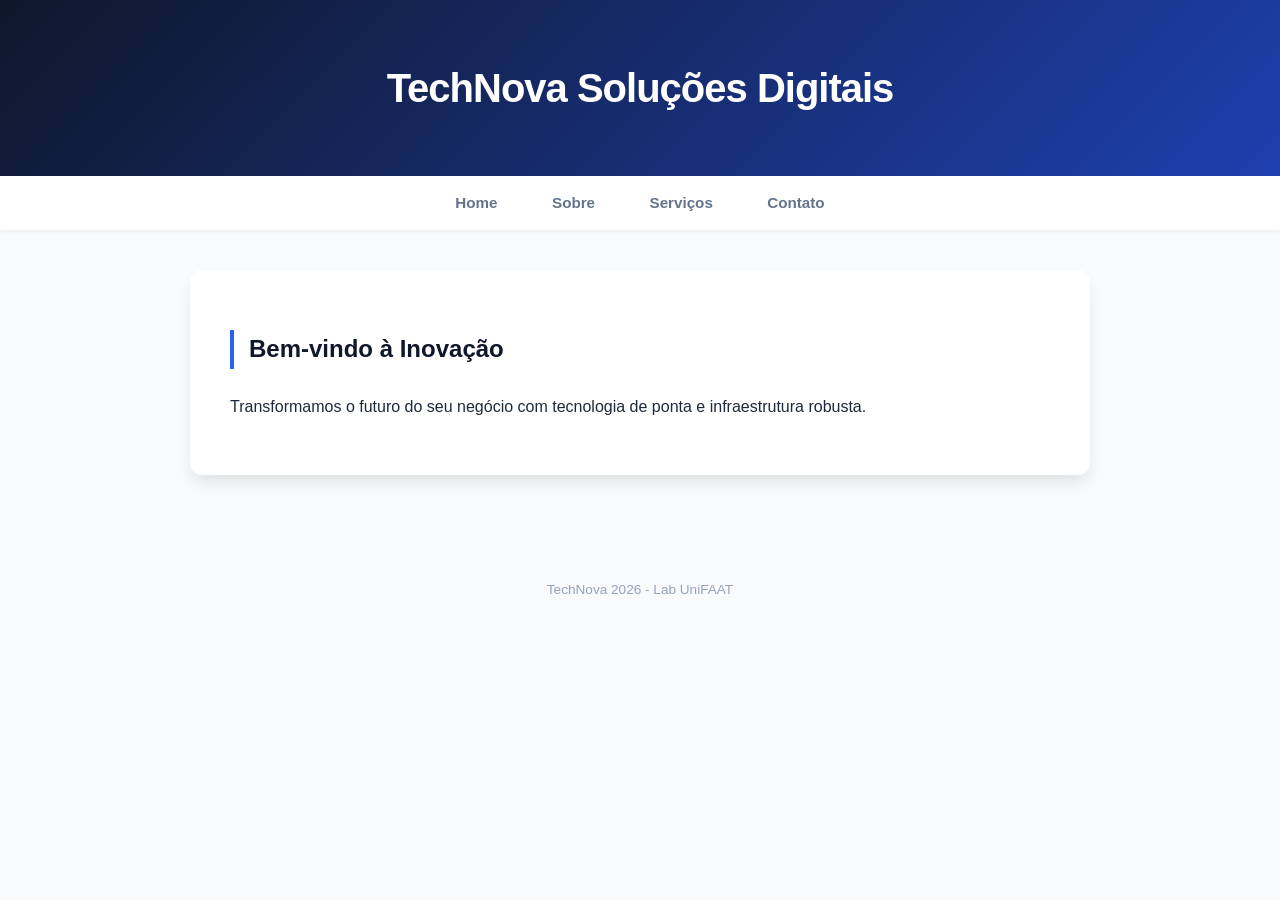
==== TF01/website/index.html @ 0e7b1715 "site estatico completo,scritps de privilegios e usuarios completo" ====
<!DOCTYPE html>
<html lang="pt-BR">
<head>
    <meta charset="UTF-8">
    <title>TechNova | Home</title>
    <link rel="stylesheet" href="css/style.css">
</head>
<body>
    <header><h1>TechNova Soluções Digitais</h1></header>
    <nav>
        <a href="index.html">Home</a>
        <a href="sobre.html">Sobre</a>
        <a href="servicos.html">Serviços</a>
        <a href="contato.html">Contato</a>
    </nav>
    <main class="container">
        <section>
            <h2>Bem-vindo à Inovação</h2>
            <p>Transformamos o futuro do seu negócio com tecnologia de ponta e infraestrutura robusta.</p>
        </section>
    </main>
    <footer><p>TechNova 2026 - Lab UniFAAT</p></footer>
</body>
</html>
---- TF01/website/css/style.css ----
* { box-sizing: border-box; transition: all 0.3s ease; }
body { 
    font-family: 'Segoe UI', Roboto, Helvetica, Arial, sans-serif; 
    margin: 0; 
    background: #f8fafc; 
    color: #1e293b; 
    line-height: 1.6; 
}

header { 
    background: linear-gradient(135deg, #0f172a 0%, #1e40af 100%); 
    color: white; 
    padding: 3.5rem 1rem; 
    text-align: center; 
    box-shadow: 0 4px 6px -1px rgba(0, 0, 0, 0.1);
}
header h1 { margin: 0; font-size: 2.5rem; letter-spacing: -1px; }

nav { 
    background: #ffffff; 
    padding: 0; 
    text-align: center; 
    box-shadow: 0 2px 4px rgba(0,0,0,0.05);
    position: sticky;
    top: 0;
    z-index: 1000;
}
nav a { 
    display: inline-block;
    color: #64748b; 
    padding: 15px 25px; 
    text-decoration: none; 
    font-weight: 600; 
    font-size: 0.95rem;
}
nav a:hover { 
    color: #2563eb; 
    background: #f1f5f9;
}

.container { 
    max-width: 900px; 
    margin: 40px auto; 
    background: white; 
    padding: 40px; 
    border-radius: 12px; 
    box-shadow: 0 10px 15px -3px rgba(0, 0, 0, 0.1); 
}

h2 { 
    color: #0f172a; 
    border-left: 4px solid #2563eb; 
    padding-left: 15px; 
    margin-bottom: 25px;
}

.services-list { list-style: none; padding: 0; }
.services-list li { 
    background: #ffffff; 
    margin-bottom: 12px; 
    padding: 20px; 
    border: 1px solid #e2e8f0;
    border-radius: 8px;
}
.services-list li:hover { border-color: #2563eb; transform: translateX(5px); }
.services-list strong { color: #2563eb; }

form { display: flex; flex-direction: column; gap: 20px; }
input, textarea { 
    padding: 14px; 
    border: 1px solid #cbd5e1; 
    border-radius: 8px; 
    background: #fcfcfc;
    font-size: 1rem;
}
input:focus, textarea:focus { 
    outline: none; 
    border-color: #2563eb; 
    box-shadow: 0 0 0 3px rgba(37, 99, 235, 0.1); 
}

button { 
    background: #10b981; 
    color: white; 
    border: none; 
    padding: 16px; 
    border-radius: 8px; 
    cursor: pointer; 
    font-size: 1.1rem; 
    font-weight: bold; 
    box-shadow: 0 4px 6px rgba(16, 185, 129, 0.2);
}
button:hover { 
    background: #059669; 
    transform: translateY(-2px);
    box-shadow: 0 6px 12px rgba(16, 185, 129, 0.3);
}

footer { 
    text-align: center; 
    margin-top: 60px; 
    padding: 30px; 
    font-size: 0.85rem; 
    color: #94a3b8; 
    background: #f8fafc;
}
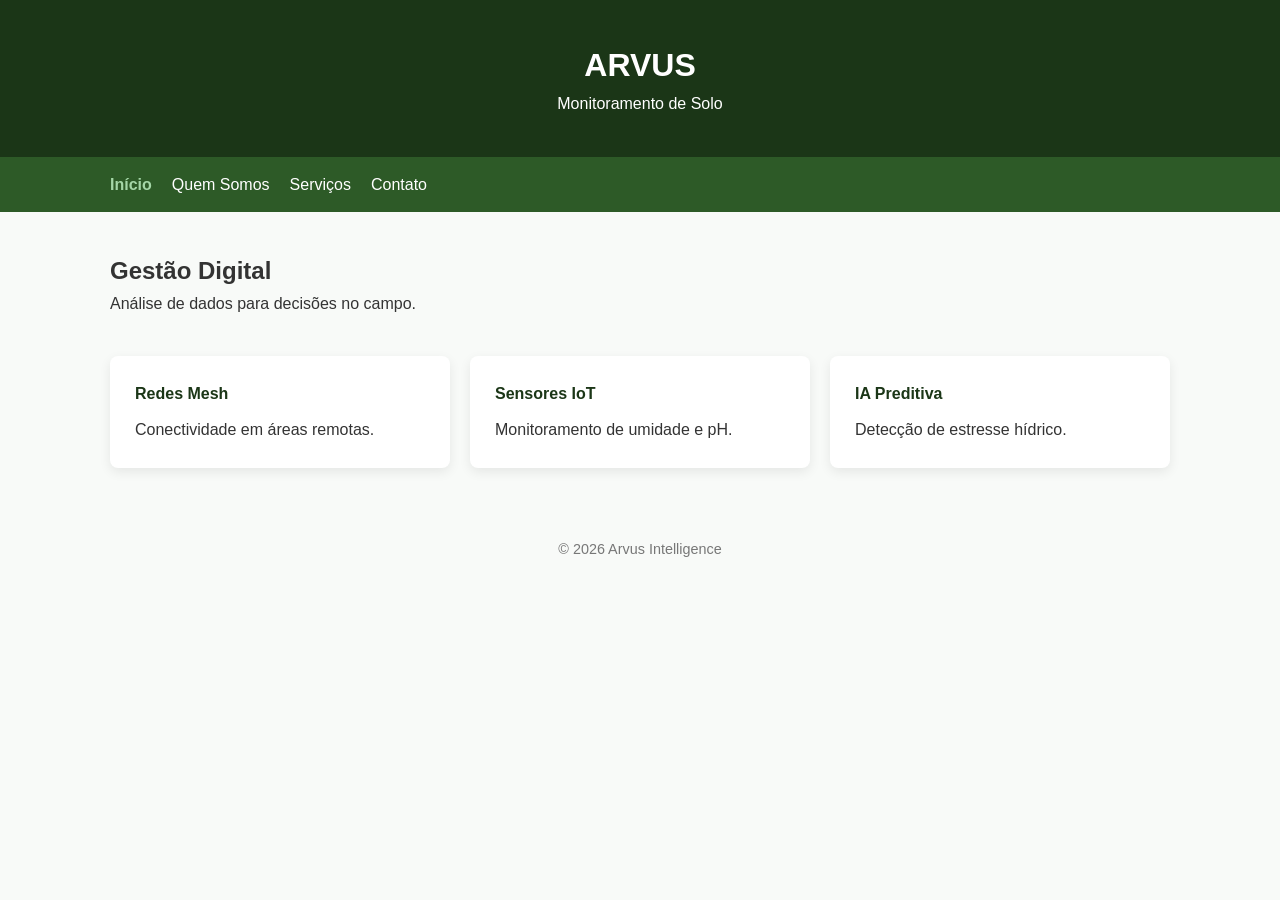
==== commit 9c83388c: "update: melhoria na UI e componentes reutilizaveis" ====
--- a/TF01/website/index.html
+++ b/TF01/website/index.html
@@ -2,23 +2,22 @@
 <html lang="pt-BR">
 <head>
     <meta charset="UTF-8">
-    <title>TechNova | Home</title>
+    <title>Arvus - Home</title>
     <link rel="stylesheet" href="css/style.css">
 </head>
 <body>
-    <header><h1>TechNova Soluções Digitais</h1></header>
-    <nav>
-        <a href="index.html">Home</a>
-        <a href="sobre.html">Sobre</a>
-        <a href="servicos.html">Serviços</a>
-        <a href="contato.html">Contato</a>
-    </nav>
+    <header class="cabecalho"><div class="container"><h1>ARVUS</h1><p>Monitoramento de Solo</p></div></header>
+    <nav class="menu"><div class="container">
+        <a href="index.html" class="atual">Início</a><a href="sobre.html">Quem Somos</a><a href="servicos.html">Serviços</a><a href="contato.html">Contato</a>
+    </div></nav>
     <main class="container">
-        <section>
-            <h2>Bem-vindo à Inovação</h2>
-            <p>Transformamos o futuro do seu negócio com tecnologia de ponta e infraestrutura robusta.</p>
-        </section>
+        <section style="margin: 40px 0;"><h2>Gestão Digital</h2><p>Análise de dados para decisões no campo.</p></section>
+        <div class="grade">
+            <article class="cartao"><h4>Redes Mesh</h4><p>Conectividade em áreas remotas.</p></article>
+            <article class="cartao"><h4>Sensores IoT</h4><p>Monitoramento de umidade e pH.</p></article>
+            <article class="cartao"><h4>IA Preditiva</h4><p>Detecção de estresse hídrico.</p></article>
+        </div>
     </main>
-    <footer><p>TechNova 2026 - Lab UniFAAT</p></footer>
+    <footer class="rodape"><p>&copy; 2026 Arvus Intelligence</p></footer>
 </body>
-</html>
+</html>
--- a/TF01/website/css/style.css
+++ b/TF01/website/css/style.css
@@ -1,106 +1,41 @@
-* { box-sizing: border-box; transition: all 0.3s ease; }
-body { 
-    font-family: 'Segoe UI', Roboto, Helvetica, Arial, sans-serif; 
-    margin: 0; 
-    background: #f8fafc; 
-    color: #1e293b; 
-    line-height: 1.6; 
+/* VARIÁVEIS DE ESTILO */
+:root {
+    --cor-primaria: #1b3617;
+    --cor-secundaria: #2d5a27;
+    --cor-destaque: #a5d6a7;
+    --cor-texto: #333;
+    --cor-fundo: #f8faf8;
+    --raio: 8px;
+    --sombra: 0 4px 12px rgba(0,0,0,0.08);
 }
 
-header { 
-    background: linear-gradient(135deg, #0f172a 0%, #1e40af 100%); 
-    color: white; 
-    padding: 3.5rem 1rem; 
-    text-align: center; 
-    box-shadow: 0 4px 6px -1px rgba(0, 0, 0, 0.1);
-}
-header h1 { margin: 0; font-size: 2.5rem; letter-spacing: -1px; }
+/* RESET E BASE */
+* { margin: 0; padding: 0; box-sizing: border-box; }
+body { font-family: sans-serif; background: var(--cor-fundo); color: var(--cor-texto); line-height: 1.6; }
 
-nav { 
-    background: #ffffff; 
-    padding: 0; 
-    text-align: center; 
-    box-shadow: 0 2px 4px rgba(0,0,0,0.05);
-    position: sticky;
-    top: 0;
-    z-index: 1000;
-}
-nav a { 
-    display: inline-block;
-    color: #64748b; 
-    padding: 15px 25px; 
-    text-decoration: none; 
-    font-weight: 600; 
-    font-size: 0.95rem;
-}
-nav a:hover { 
-    color: #2563eb; 
-    background: #f1f5f9;
-}
+/* LAYOUT REUTILIZÁVEL */
+.container { max-width: 1100px; margin: 0 auto; padding: 0 20px; }
+.grade { display: grid; grid-template-columns: repeat(auto-fit, minmax(280px, 1fr)); gap: 20px; margin: 30px 0; }
+.flex-split { display: flex; flex-wrap: wrap; gap: 40px; margin-top: 30px; }
 
-.container { 
-    max-width: 900px; 
-    margin: 40px auto; 
-    background: white; 
-    padding: 40px; 
-    border-radius: 12px; 
-    box-shadow: 0 10px 15px -3px rgba(0, 0, 0, 0.1); 
-}
+/* COMPONENTES TIPO PADRÃO */
+.cabecalho { background: var(--cor-primaria); color: white; padding: 40px 0; text-align: center; }
+.menu { background: var(--cor-secundaria); padding: 15px 0; position: sticky; top: 0; z-index: 10; }
+.menu a { color: white; text-decoration: none; margin-right: 20px; transition: 0.3s; }
+.menu a.atual { color: var(--cor-destaque); font-weight: bold; }
 
-h2 { 
-    color: #0f172a; 
-    border-left: 4px solid #2563eb; 
-    padding-left: 15px; 
-    margin-bottom: 25px;
-}
+.cartao { background: white; padding: 25px; border-radius: var(--raio); box-shadow: var(--sombra); }
+.cartao h3, .cartao h4 { color: var(--cor-primaria); margin-bottom: 10px; }
 
-.services-list { list-style: none; padding: 0; }
-.services-list li { 
-    background: #ffffff; 
-    margin-bottom: 12px; 
-    padding: 20px; 
-    border: 1px solid #e2e8f0;
-    border-radius: 8px;
-}
-.services-list li:hover { border-color: #2563eb; transform: translateX(5px); }
-.services-list strong { color: #2563eb; }
+.formulario { flex: 1; min-width: 300px; background: white; padding: 30px; border-radius: var(--raio); box-shadow: var(--sombra); }
+.campo { margin-bottom: 15px; }
+.campo label { display: block; margin-bottom: 5px; font-weight: bold; }
+.campo input, .campo textarea { width: 100%; padding: 10px; border: 1px solid #ddd; border-radius: 4px; }
 
-form { display: flex; flex-direction: column; gap: 20px; }
-input, textarea { 
-    padding: 14px; 
-    border: 1px solid #cbd5e1; 
-    border-radius: 8px; 
-    background: #fcfcfc;
-    font-size: 1rem;
-}
-input:focus, textarea:focus { 
-    outline: none; 
-    border-color: #2563eb; 
-    box-shadow: 0 0 0 3px rgba(37, 99, 235, 0.1); 
-}
+.botao { background: var(--cor-secundaria); color: white; border: none; padding: 15px; border-radius: 4px; cursor: pointer; width: 100%; font-weight: bold; }
+.botao:hover { background: var(--cor-primaria); }
 
-button { 
-    background: #10b981; 
-    color: white; 
-    border: none; 
-    padding: 16px; 
-    border-radius: 8px; 
-    cursor: pointer; 
-    font-size: 1.1rem; 
-    font-weight: bold; 
-    box-shadow: 0 4px 6px rgba(16, 185, 129, 0.2);
-}
-button:hover { 
-    background: #059669; 
-    transform: translateY(-2px);
-    box-shadow: 0 6px 12px rgba(16, 185, 129, 0.3);
-}
+.rodape { text-align: center; padding: 40px 0; color: #777; font-size: 0.9rem; }
 
-footer { 
-    text-align: center; 
-    margin-top: 60px; 
-    padding: 30px; 
-    font-size: 0.85rem; 
-    color: #94a3b8; 
-    background: #f8fafc;
-}
+/* RESPONSIVIDADE */
+@media (max-width: 768px) { .flex-split { flex-direction: column; } .menu { text-align: center; } }
